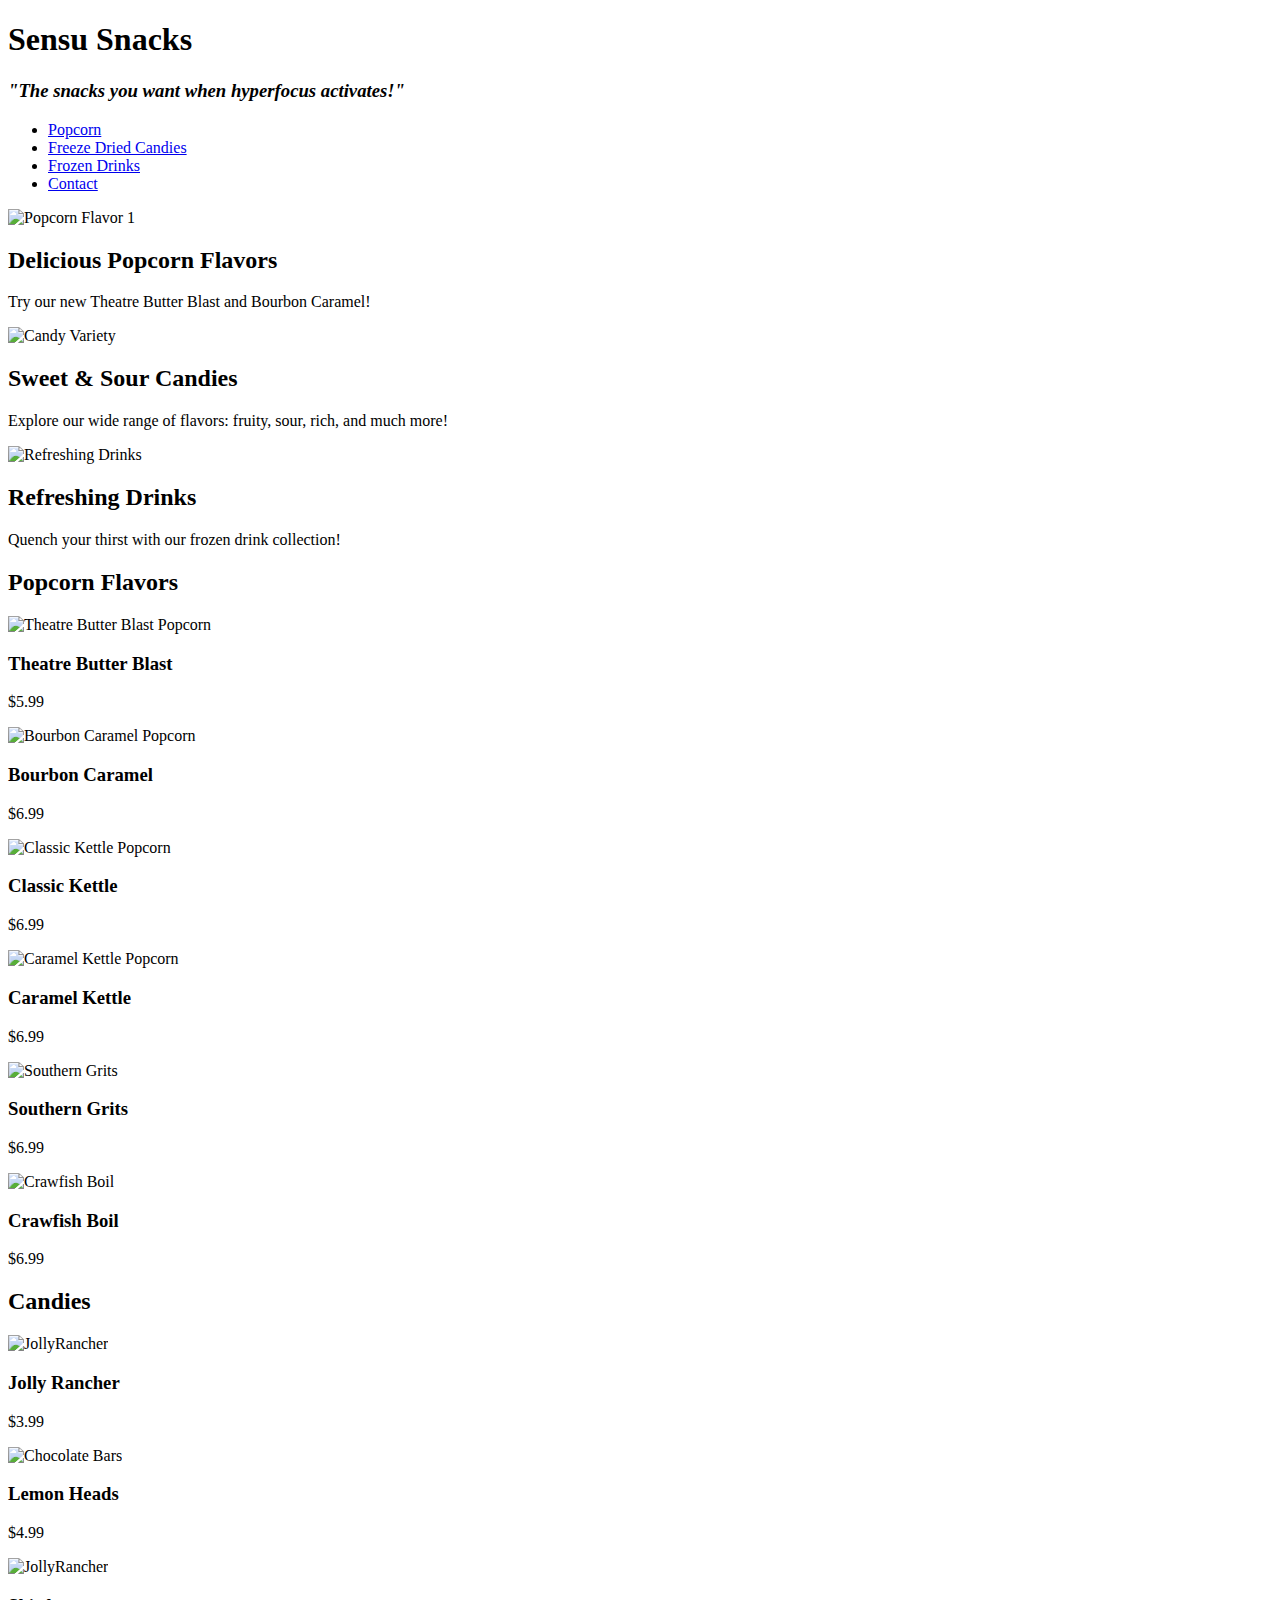
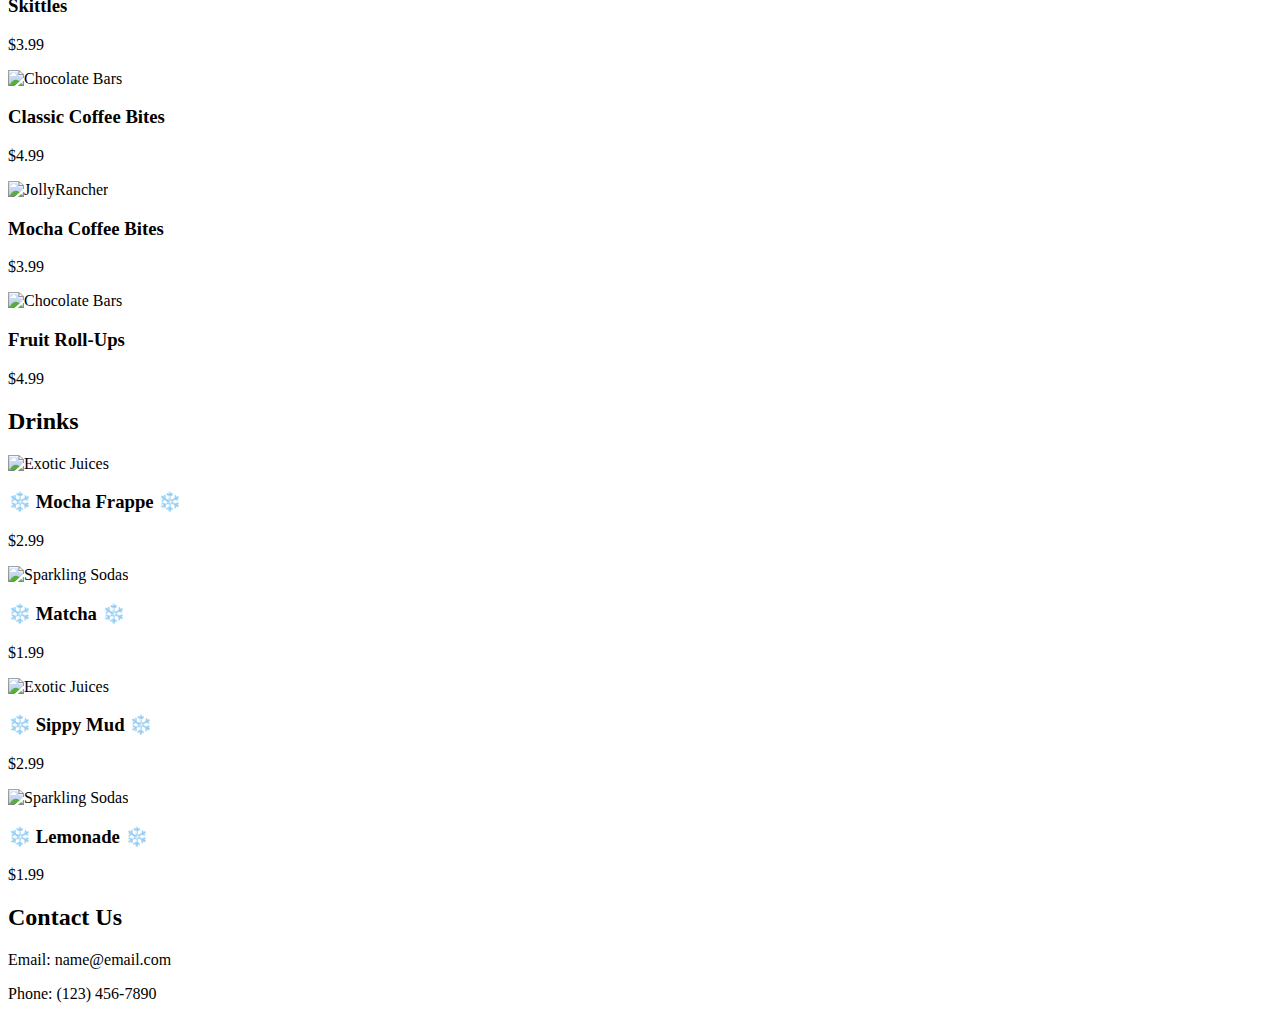
==== index.html @ 56ec4193 "Initial Push" ====
<!DOCTYPE html>
<html lang="en">
<head>
    <meta charset="UTF-8">
    <meta name="viewport" content="width=device-width, initial-scale=1.0">
    <link rel="stylesheet" href="../MommaPoppin/Style.css">
    <script href="./script.js"></script>
    <link rel="preconnect" href="https://fonts.googleapis.com">
    <link rel="preconnect" href="https://fonts.gstatic.com" crossorigin>
    <link href="https://fonts.googleapis.com/css2?family=Russo+One&display=swap" rel="stylesheet">
    <title>Storefront Sensu Snacks</title>
    
</head>
<body class="background">
    <header>
        <h1 role="banner1">Sensu Snacks</h1>
        <h3><i>"The snacks you want when hyperfocus activates!"</i></h3>
        <nav>
            <ul>
                <li><a href="#popcorn">Popcorn</a></li>
                <li><a href="#candies">Freeze Dried Candies</a></li>
                <li><a href="#drinks">Frozen Drinks</a></li>
                <li><a href="#contact">Contact</a></li>
            </ul>
        </nav>
    </header>

    <main>
        <section class="banner">
            <div class="banner-slide active">
                <img src="../MommaPoppin/RainbowPopcorn_01.jpg" alt="Popcorn Flavor 1">
                <div class="banner-text">
                    <h2>Delicious Popcorn Flavors</h2>
                    <p>Try our new Theatre Butter Blast and Bourbon Caramel!</p>
                </div>
            </div>
            <div class="banner-slide">
                <img src="../MommaPoppin/FreezeDriedCandy_01.jpg" alt="Candy Variety">
                <div class="banner-text">
                    <h2>Sweet & Sour Candies</h2>
                    <p>Explore our wide range of flavors: fruity, sour, rich, and much more!</p>
                </div>
            </div>
            <div class="banner-slide">
                <img src="../MommaPoppin/Frappe01.jpg" alt="Refreshing Drinks">
                <div class="banner-text">
                    <h2>Refreshing Drinks</h2>
                    <p>Quench your thirst with our frozen drink collection!</p>
                </div>
            </div>
        </section>

        <section id="popcorn" class="category">
            <h2 class="box01">Popcorn Flavors</h2>
            <div class="product-grid">
                <div class="product-card">
                    <img src="../MommaPoppin/Placeholder_Popcorn.jpg" alt="Theatre Butter Blast Popcorn">
                    <h3>Theatre Butter Blast</h3>
                    <p>$5.99</p>
                </div>
                <div class="product-card">
                    <img src="../MommaPoppin/Placeholder_Popcorn.jpg" alt="Bourbon Caramel Popcorn">
                    <h3>Bourbon Caramel</h3>
                    <p>$6.99</p>
                </div>
                <div class="product-card">
                    <img src="../MommaPoppin/Placeholder_Popcorn.jpg" alt="Classic Kettle Popcorn">
                    <h3>Classic Kettle</h3>
                    <p>$6.99</p>
                </div>
                <div class="product-card">
                    <img src="../MommaPoppin/Placeholder_Popcorn.jpg" alt="Caramel Kettle Popcorn">
                    <h3>Caramel Kettle</h3>
                    <p>$6.99</p>
                </div>
                <div class="product-card">
                    <img src="../MommaPoppin/Placeholder_Popcorn.jpg" alt="Southern Grits">
                    <h3>Southern Grits</h3>
                    <p>$6.99</p>
                </div>
                <div class="product-card">
                    <img src="../MommaPoppin/Placeholder_Popcorn.jpg" alt="Crawfish Boil">
                    <h3>Crawfish Boil</h3>
                    <p>$6.99</p>
                </div>
            </div>
        </section>

        <section id="candies" class="category">
            <h2>Candies</h2>
            <div class="product-grid">
                <div class="product-card">
                    <img src="../MommaPoppin/Placeholder_Candy.png" alt="JollyRancher">
                    <h3>Jolly Rancher</h3>
                    <p>$3.99</p>
                </div>
                <div class="product-card">
                    <img src="../MommaPoppin/Placeholder_Candy.png" alt="Chocolate Bars">
                    <h3>Lemon Heads</h3>
                    <p>$4.99</p>
                </div>
                <div class="product-card">
                    <img src="../MommaPoppin/Placeholder_Candy.png" alt="JollyRancher">
                    <h3>Skittles</h3>
                    <p>$3.99</p>
                </div>
                <div class="product-card">
                    <img src="../MommaPoppin/Placeholder_Candy.png" alt="Chocolate Bars">
                    <h3>Classic Coffee Bites</h3>
                    <p>$4.99</p>
                </div>
                <div class="product-card">
                    <img src="../MommaPoppin/Placeholder_Candy.png" alt="JollyRancher">
                    <h3>Mocha Coffee Bites</h3>
                    <p>$3.99</p>
                </div>
                <div class="product-card">
                    <img src="../MommaPoppin/Placeholder_Candy.png" alt="Chocolate Bars">
                    <h3>Fruit Roll-Ups</h3>
                    <p>$4.99</p>
                </div>
            </div>
        </section>

        <section id="drinks" class="category">
            <h2>Drinks</h2>
            <div class="product-grid">
                <div class="product-card">
                    <img src="../MommaPoppin/Placeholder_Cup.jpg" alt="Exotic Juices">
                    <h3>❄️ Mocha Frappe ❄️</h3>
                    <p>$2.99</p>
                </div>
                <div class="product-card">
                    <img src="../MommaPoppin/Placeholder_Cup.jpg" alt="Sparkling Sodas">
                    <h3>❄️ Matcha ❄️</h3>
                    <p>$1.99</p>
                </div>
                <div class="product-card">
                    <img src="../MommaPoppin/Placeholder_Cup.jpg" alt="Exotic Juices">
                    <h3>❄️ Sippy Mud ❄️</h3>
                    <p>$2.99</p>
                </div>
                <div class="product-card">
                    <img src="../MommaPoppin/Placeholder_Cup.jpg" alt="Sparkling Sodas">
                    <h3>❄️ Lemonade ❄️</h3>
                    <p>$1.99</p>
                </div>
            </div>
        </section>
    </main>

    <footer id="contact">
        <h2>Contact Us</h2>
        <p>Email: name@email.com</p>
        <p>Phone: (123) 456-7890</p>
    </footer>

    <script src="script.js"></script>
</body>
</html>
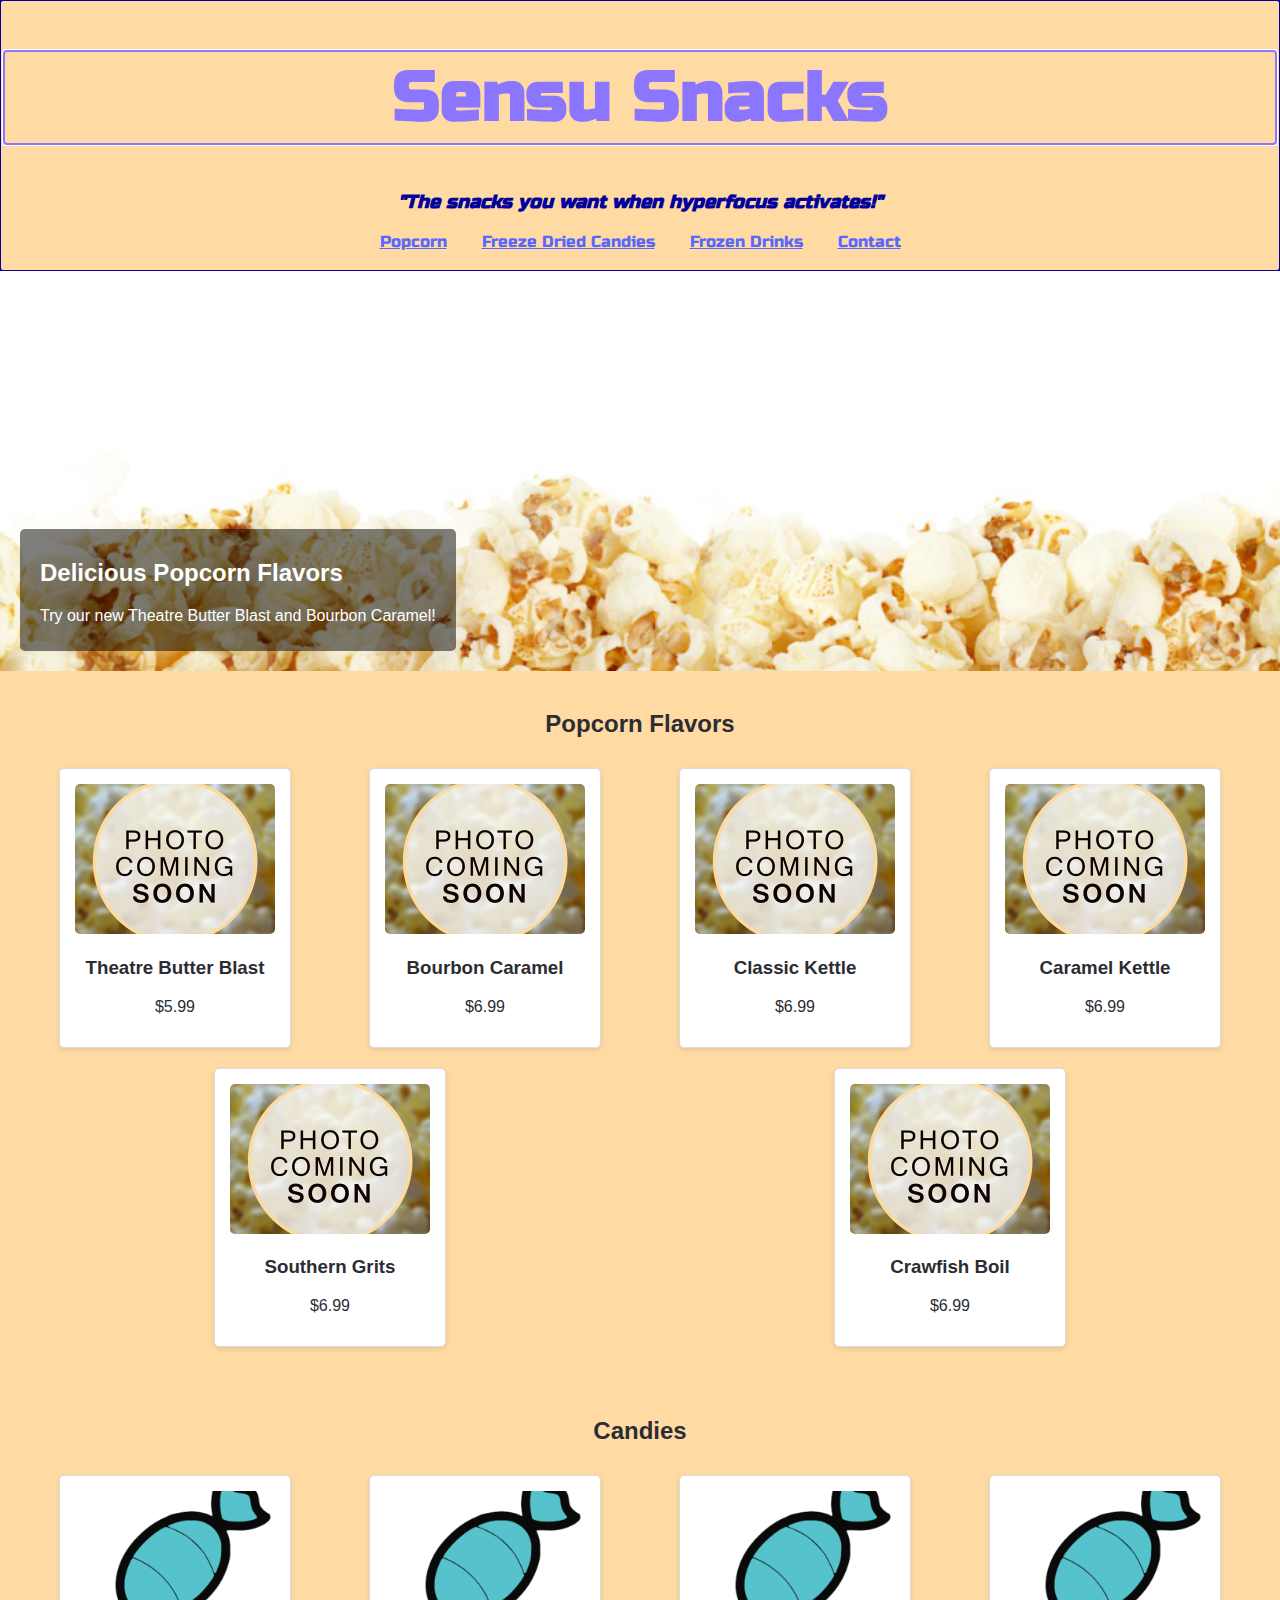
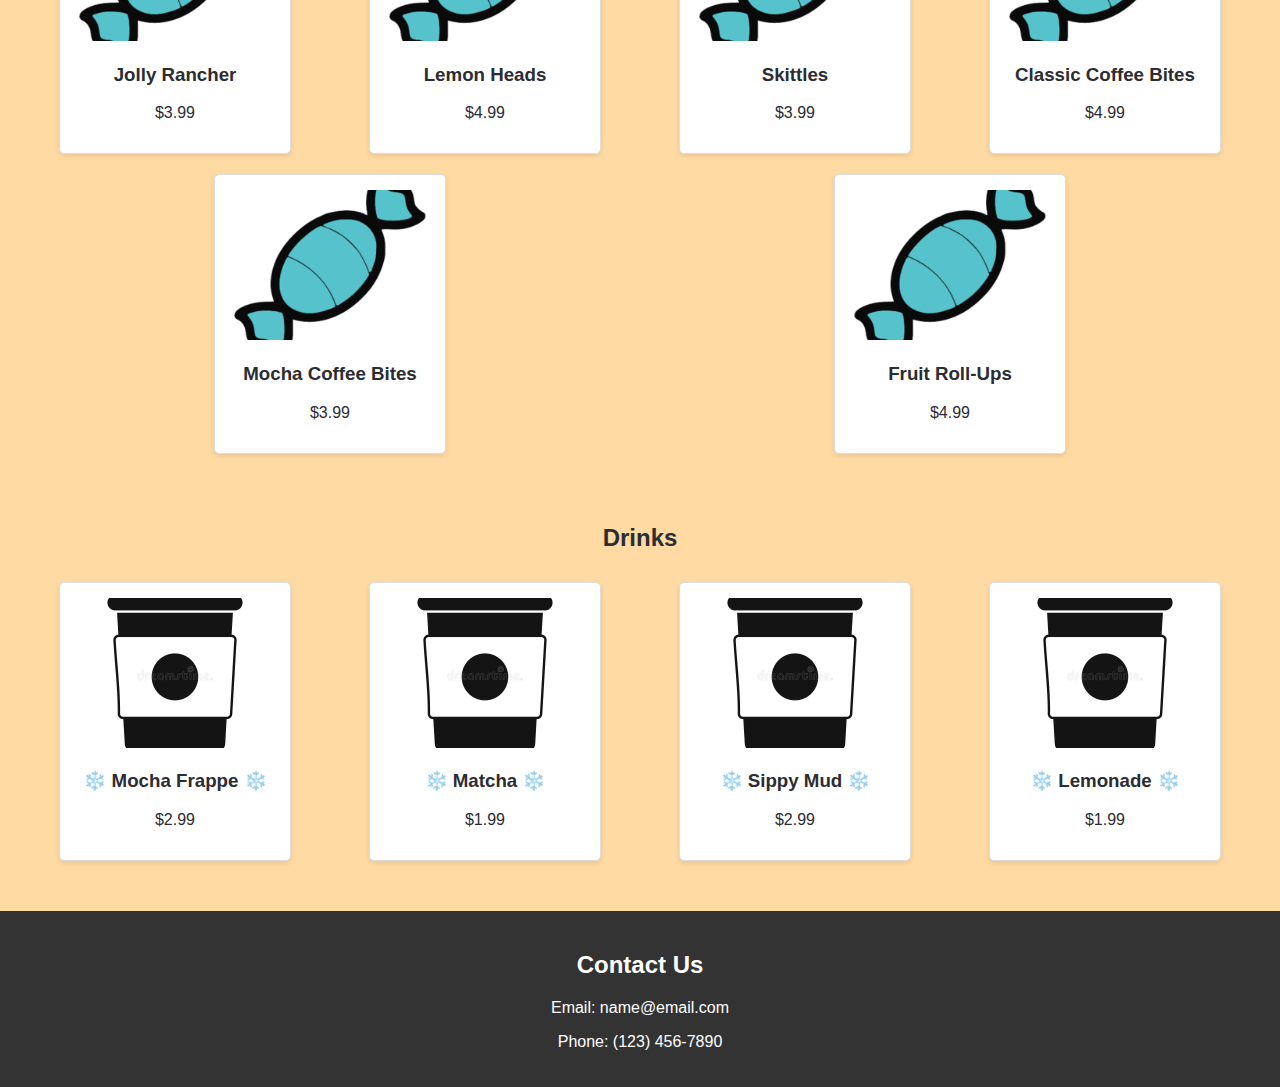
==== commit 530f237d: "Level 1" ====
--- a/index.html
+++ b/index.html
@@ -3,7 +3,7 @@
 <head>
     <meta charset="UTF-8">
     <meta name="viewport" content="width=device-width, initial-scale=1.0">
-    <link rel="stylesheet" href="../MommaPoppin/Style.css">
+    <link rel="stylesheet" href="./style.css">
     <script href="./script.js"></script>
     <link rel="preconnect" href="https://fonts.googleapis.com">
     <link rel="preconnect" href="https://fonts.gstatic.com" crossorigin>
@@ -28,21 +28,21 @@
     <main>
         <section class="banner">
             <div class="banner-slide active">
-                <img src="../MommaPoppin/RainbowPopcorn_01.jpg" alt="Popcorn Flavor 1">
+                <img src="./PopcornBanner_01.png" alt="Popcorn Flavor 1">
                 <div class="banner-text">
                     <h2>Delicious Popcorn Flavors</h2>
                     <p>Try our new Theatre Butter Blast and Bourbon Caramel!</p>
                 </div>
             </div>
             <div class="banner-slide">
-                <img src="../MommaPoppin/FreezeDriedCandy_01.jpg" alt="Candy Variety">
+                <img src="./FreezeDriedCandy_01.jpg" alt="Candy Variety">
                 <div class="banner-text">
                     <h2>Sweet & Sour Candies</h2>
                     <p>Explore our wide range of flavors: fruity, sour, rich, and much more!</p>
                 </div>
             </div>
             <div class="banner-slide">
-                <img src="../MommaPoppin/Frappe01.jpg" alt="Refreshing Drinks">
+                <img src="./Frappe01.jpg" alt="Refreshing Drinks">
                 <div class="banner-text">
                     <h2>Refreshing Drinks</h2>
                     <p>Quench your thirst with our frozen drink collection!</p>
@@ -54,32 +54,32 @@
             <h2 class="box01">Popcorn Flavors</h2>
             <div class="product-grid">
                 <div class="product-card">
-                    <img src="../MommaPoppin/Placeholder_Popcorn.jpg" alt="Theatre Butter Blast Popcorn">
+                    <img src="./Placeholder_Popcorn.jpg" alt="Theatre Butter Blast Popcorn">
                     <h3>Theatre Butter Blast</h3>
                     <p>$5.99</p>
                 </div>
                 <div class="product-card">
-                    <img src="../MommaPoppin/Placeholder_Popcorn.jpg" alt="Bourbon Caramel Popcorn">
+                    <img src="./Placeholder_Popcorn.jpg" alt="Bourbon Caramel Popcorn">
                     <h3>Bourbon Caramel</h3>
                     <p>$6.99</p>
                 </div>
                 <div class="product-card">
-                    <img src="../MommaPoppin/Placeholder_Popcorn.jpg" alt="Classic Kettle Popcorn">
+                    <img src="./Placeholder_Popcorn.jpg" alt="Classic Kettle Popcorn">
                     <h3>Classic Kettle</h3>
                     <p>$6.99</p>
                 </div>
                 <div class="product-card">
-                    <img src="../MommaPoppin/Placeholder_Popcorn.jpg" alt="Caramel Kettle Popcorn">
+                    <img src="./Placeholder_Popcorn.jpg" alt="Caramel Kettle Popcorn">
                     <h3>Caramel Kettle</h3>
                     <p>$6.99</p>
                 </div>
                 <div class="product-card">
-                    <img src="../MommaPoppin/Placeholder_Popcorn.jpg" alt="Southern Grits">
+                    <img src="./Placeholder_Popcorn.jpg" alt="Southern Grits">
                     <h3>Southern Grits</h3>
                     <p>$6.99</p>
                 </div>
                 <div class="product-card">
-                    <img src="../MommaPoppin/Placeholder_Popcorn.jpg" alt="Crawfish Boil">
+                    <img src="./Placeholder_Popcorn.jpg" alt="Crawfish Boil">
                     <h3>Crawfish Boil</h3>
                     <p>$6.99</p>
                 </div>
@@ -90,32 +90,32 @@
             <h2>Candies</h2>
             <div class="product-grid">
                 <div class="product-card">
-                    <img src="../MommaPoppin/Placeholder_Candy.png" alt="JollyRancher">
+                    <img src="./Placeholder_Candy.png" alt="JollyRancher">
                     <h3>Jolly Rancher</h3>
                     <p>$3.99</p>
                 </div>
                 <div class="product-card">
-                    <img src="../MommaPoppin/Placeholder_Candy.png" alt="Chocolate Bars">
+                    <img src="./Placeholder_Candy.png" alt="Chocolate Bars">
                     <h3>Lemon Heads</h3>
                     <p>$4.99</p>
                 </div>
                 <div class="product-card">
-                    <img src="../MommaPoppin/Placeholder_Candy.png" alt="JollyRancher">
+                    <img src="./Placeholder_Candy.png" alt="JollyRancher">
                     <h3>Skittles</h3>
                     <p>$3.99</p>
                 </div>
                 <div class="product-card">
-                    <img src="../MommaPoppin/Placeholder_Candy.png" alt="Chocolate Bars">
+                    <img src="./Placeholder_Candy.png" alt="Chocolate Bars">
                     <h3>Classic Coffee Bites</h3>
                     <p>$4.99</p>
                 </div>
                 <div class="product-card">
-                    <img src="../MommaPoppin/Placeholder_Candy.png" alt="JollyRancher">
+                    <img src="./Placeholder_Candy.png" alt="JollyRancher">
                     <h3>Mocha Coffee Bites</h3>
                     <p>$3.99</p>
                 </div>
                 <div class="product-card">
-                    <img src="../MommaPoppin/Placeholder_Candy.png" alt="Chocolate Bars">
+                    <img src="./Placeholder_Candy.png" alt="Chocolate Bars">
                     <h3>Fruit Roll-Ups</h3>
                     <p>$4.99</p>
                 </div>
@@ -126,22 +126,22 @@
             <h2>Drinks</h2>
             <div class="product-grid">
                 <div class="product-card">
-                    <img src="../MommaPoppin/Placeholder_Cup.jpg" alt="Exotic Juices">
+                    <img src="./Placeholder_Cup.jpg" alt="Exotic Juices">
                     <h3>❄️ Mocha Frappe ❄️</h3>
                     <p>$2.99</p>
                 </div>
                 <div class="product-card">
-                    <img src="../MommaPoppin/Placeholder_Cup.jpg" alt="Sparkling Sodas">
+                    <img src="./Placeholder_Cup.jpg" alt="Sparkling Sodas">
                     <h3>❄️ Matcha ❄️</h3>
                     <p>$1.99</p>
                 </div>
                 <div class="product-card">
-                    <img src="../MommaPoppin/Placeholder_Cup.jpg" alt="Exotic Juices">
+                    <img src="./Placeholder_Cup.jpg" alt="Exotic Juices">
                     <h3>❄️ Sippy Mud ❄️</h3>
                     <p>$2.99</p>
                 </div>
                 <div class="product-card">
-                    <img src="../MommaPoppin/Placeholder_Cup.jpg" alt="Sparkling Sodas">
+                    <img src="./Placeholder_Cup.jpg" alt="Sparkling Sodas">
                     <h3>❄️ Lemonade ❄️</h3>
                     <p>$1.99</p>
                 </div>
@@ -155,6 +155,5 @@
         <p>Phone: (123) 456-7890</p>
     </footer>
 
-    <script src="script.js"></script>
 </body>
 </html>--- a/style.css
+++ b/style.css
@@ -0,0 +1,134 @@
+/* Background Image */
+.background {
+    background-color: linear-gradient(90deg,rgb(242,201,76) 0%,rgb(242,153,74) 100%);
+    background: cover;
+    padding: 0;
+
+}
+
+/* Fonts */
+
+/* General Styles */
+body {
+    font-family: Arial, sans-serif;
+    margin: 0;
+    padding: 0;
+    background-color: #ffb74b83;
+    color: #2c2c33;
+}
+
+header {
+    color: rgb(3, 1, 156); outline-color: rgb(0, 0, 0);
+    
+    padding: 4px;
+    text-align: center;
+    border: 5px;
+    font-family: "Russo One", serif; outline: auto;
+}
+
+h1  {
+    color: rgb(139, 119, 255);
+    font-size: 70px;
+    outline-style: solid;
+    outline-width: 5px;
+    padding: 4px;
+    text-align: center; opacity: 100%;
+    font-family: "Russo One", serif; outline: auto;
+}
+
+nav ul {
+    list-style: none;
+    padding: 0;
+}
+
+nav ul li {
+    display: inline;
+    margin: 0 15px;
+}
+
+nav ul li a {
+    color: rgb(87, 104, 255);
+    text-decoration: underline;
+    font-weight: lighter;
+}
+
+/* Banner Styles */
+.banner {
+    position: relative;
+    width: 100%;
+    height: 400px;
+    overflow: hidden;
+}
+
+.banner-slide {
+    position: absolute;
+    width: 100%;
+    height: 100%;
+    opacity: 0;
+    transition: opacity 1s ease-in-out;
+}
+
+.banner-slide.active {
+    opacity: 1;
+}
+
+.banner-slide img {
+    width: 100%;
+    height: 100%;
+    object-fit: cover;
+}
+
+.banner-text {
+    position: absolute;
+    bottom: 20px;
+    left: 20px;
+    background-color: rgba(0, 0, 0, 0.5);
+    color: white;
+    padding: 10px 20px;
+    border-radius: 5px;
+}
+
+/* Category Styles */
+
+.box {
+    color: linear-gradient(blue, pink, red);
+    position: relative;
+}
+
+.category {
+    padding: 20px;
+    text-align: center;
+}
+
+.product-grid {
+    display: flex;
+    justify-content: space-around;
+    flex-wrap: wrap;
+}
+
+.product-card {
+    background-color: white;
+    border: 1px solid #ddd;
+    border-radius: 5px;
+    padding: 15px;
+    width: 200px;
+    margin: 10px;
+    text-align: center;
+    box-shadow: 0 2px 5px rgba(0, 0, 0, 0.1);
+}
+
+.product-card img {
+    width: 100%;
+    height: 150px;
+    object-fit: cover;
+    border-radius: 5px;
+}
+
+/* Footer Styles */
+footer {
+    background-color: #333;
+    color: white;
+    text-align: center;
+    padding: 20px;
+    margin-top: 20px;
+}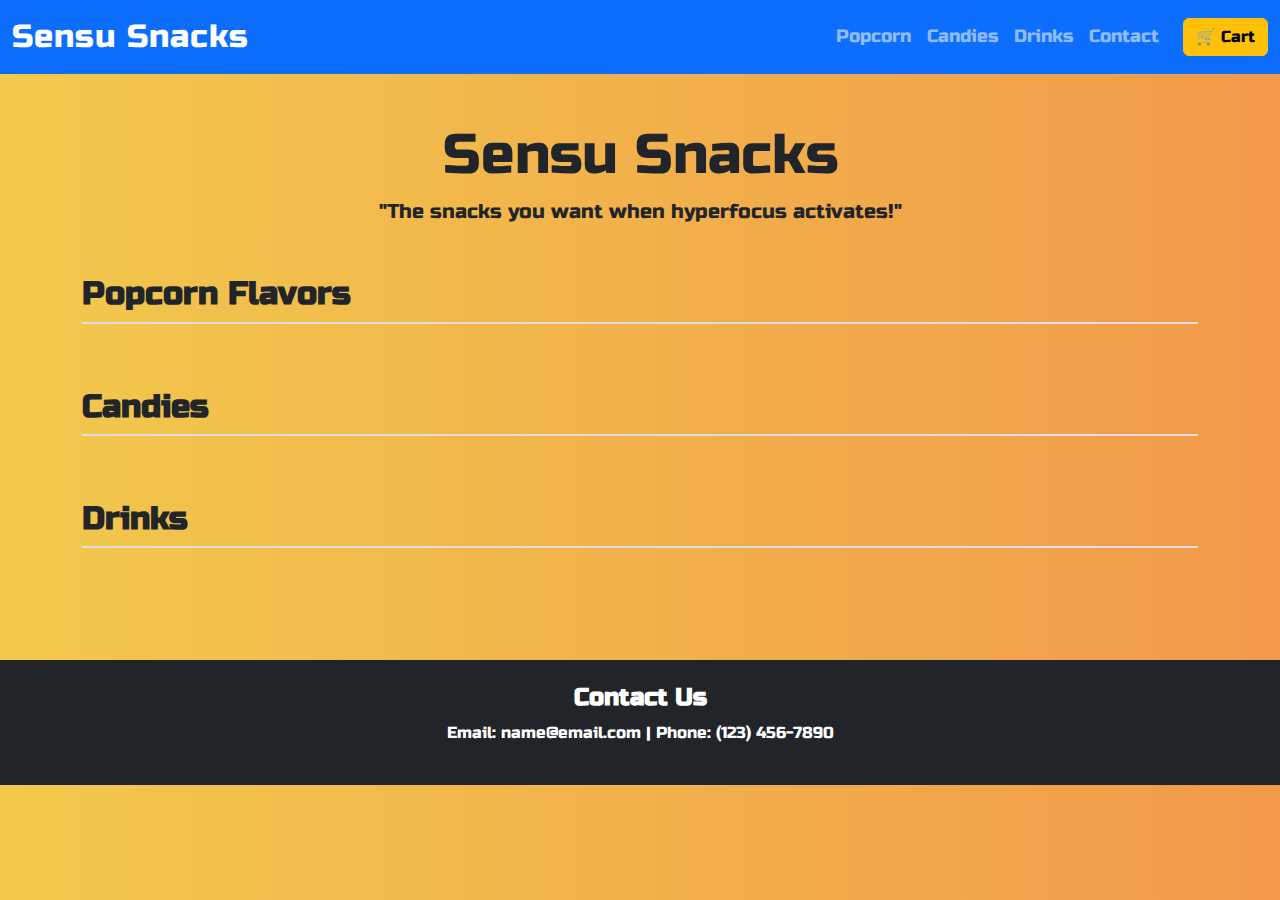
==== commit 6af133fa: "Level 2.0" ====
--- a/index.html
+++ b/index.html
@@ -1,159 +1,71 @@
 <!DOCTYPE html>
 <html lang="en">
 <head>
-    <meta charset="UTF-8">
-    <meta name="viewport" content="width=device-width, initial-scale=1.0">
-    <link rel="stylesheet" href="./style.css">
-    <script href="./script.js"></script>
-    <link rel="preconnect" href="https://fonts.googleapis.com">
-    <link rel="preconnect" href="https://fonts.gstatic.com" crossorigin>
-    <link href="https://fonts.googleapis.com/css2?family=Russo+One&display=swap" rel="stylesheet">
-    <title>Storefront Sensu Snacks</title>
-    
+  <meta charset="UTF-8" />
+  <meta name="viewport" content="width=device-width, initial-scale=1.0" />
+  <title>Sensu Snacks</title>
+  <link rel="stylesheet" href="./bootstrap.css"/>
+  <link rel="stylesheet" href="https://fonts.googleapis.com/css2?family=Russo+One&display=swap" />
+  <link rel="stylesheet" href="style.css" />
 </head>
-<body class="background">
-    <header>
-        <h1 role="banner1">Sensu Snacks</h1>
-        <h3><i>"The snacks you want when hyperfocus activates!"</i></h3>
-        <nav>
-            <ul>
-                <li><a href="#popcorn">Popcorn</a></li>
-                <li><a href="#candies">Freeze Dried Candies</a></li>
-                <li><a href="#drinks">Frozen Drinks</a></li>
-                <li><a href="#contact">Contact</a></li>
-            </ul>
-        </nav>
-    </header>
+<body class="bg-light">
+  <nav class="navbar navbar-expand-lg navbar-dark bg-primary">
+    <div class="container-fluid">
+      <a class="navbar-brand" href="#">Sensu Snacks</a>
+      <button class="navbar-toggler" type="button" data-bs-toggle="collapse" data-bs-target="#navbarNav">
+        <span class="navbar-toggler-icon"></span>
+      </button>
+      <div class="collapse navbar-collapse" id="navbarNav">
+        <ul class="navbar-nav ms-auto">
+          <li class="nav-item"><a class="nav-link" href="#popcorn">Popcorn</a></li>
+          <li class="nav-item"><a class="nav-link" href="#candies">Candies</a></li>
+          <li class="nav-item"><a class="nav-link" href="#drinks">Drinks</a></li>
+          <li class="nav-item"><a class="nav-link" href="#contact">Contact</a></li>
+        </ul>
+      </div>
+      <button class="btn btn-warning ms-3" id="toggleCart">🛒 Cart</button>
+    </div>
+  </nav>
 
-    <main>
-        <section class="banner">
-            <div class="banner-slide active">
-                <img src="./PopcornBanner_01.png" alt="Popcorn Flavor 1">
-                <div class="banner-text">
-                    <h2>Delicious Popcorn Flavors</h2>
-                    <p>Try our new Theatre Butter Blast and Bourbon Caramel!</p>
-                </div>
-            </div>
-            <div class="banner-slide">
-                <img src="./FreezeDriedCandy_01.jpg" alt="Candy Variety">
-                <div class="banner-text">
-                    <h2>Sweet & Sour Candies</h2>
-                    <p>Explore our wide range of flavors: fruity, sour, rich, and much more!</p>
-                </div>
-            </div>
-            <div class="banner-slide">
-                <img src="./Frappe01.jpg" alt="Refreshing Drinks">
-                <div class="banner-text">
-                    <h2>Refreshing Drinks</h2>
-                    <p>Quench your thirst with our frozen drink collection!</p>
-                </div>
-            </div>
-        </section>
+  <div class="offcanvas offcanvas-end" tabindex="-1" id="cartSidebar">
+    <div class="offcanvas-header">
+      <h5 class="offcanvas-title">Your Cart</h5>
+      <button type="button" class="btn-close" data-bs-dismiss="offcanvas"></button>
+    </div>
+    <div class="offcanvas-body">
+      <ul class="list-group" id="cartItems"></ul>
+      <hr />
+      <h5>Total: $<span id="cartTotal">0.00</span></h5>
+    </div>
+  </div>
 
-        <section id="popcorn" class="category">
-            <h2 class="box01">Popcorn Flavors</h2>
-            <div class="product-grid">
-                <div class="product-card">
-                    <img src="./Placeholder_Popcorn.jpg" alt="Theatre Butter Blast Popcorn">
-                    <h3>Theatre Butter Blast</h3>
-                    <p>$5.99</p>
-                </div>
-                <div class="product-card">
-                    <img src="./Placeholder_Popcorn.jpg" alt="Bourbon Caramel Popcorn">
-                    <h3>Bourbon Caramel</h3>
-                    <p>$6.99</p>
-                </div>
-                <div class="product-card">
-                    <img src="./Placeholder_Popcorn.jpg" alt="Classic Kettle Popcorn">
-                    <h3>Classic Kettle</h3>
-                    <p>$6.99</p>
-                </div>
-                <div class="product-card">
-                    <img src="./Placeholder_Popcorn.jpg" alt="Caramel Kettle Popcorn">
-                    <h3>Caramel Kettle</h3>
-                    <p>$6.99</p>
-                </div>
-                <div class="product-card">
-                    <img src="./Placeholder_Popcorn.jpg" alt="Southern Grits">
-                    <h3>Southern Grits</h3>
-                    <p>$6.99</p>
-                </div>
-                <div class="product-card">
-                    <img src="./Placeholder_Popcorn.jpg" alt="Crawfish Boil">
-                    <h3>Crawfish Boil</h3>
-                    <p>$6.99</p>
-                </div>
-            </div>
-        </section>
+  <main class="container py-5">
+    <section class="text-center mb-5">
+      <h1 class="display-4" style="font-family: 'Russo One', sans-serif;">Sensu Snacks</h1>
+      <p class="lead">"The snacks you want when hyperfocus activates!"</p>
+    </section>
 
-        <section id="candies" class="category">
-            <h2>Candies</h2>
-            <div class="product-grid">
-                <div class="product-card">
-                    <img src="./Placeholder_Candy.png" alt="JollyRancher">
-                    <h3>Jolly Rancher</h3>
-                    <p>$3.99</p>
-                </div>
-                <div class="product-card">
-                    <img src="./Placeholder_Candy.png" alt="Chocolate Bars">
-                    <h3>Lemon Heads</h3>
-                    <p>$4.99</p>
-                </div>
-                <div class="product-card">
-                    <img src="./Placeholder_Candy.png" alt="JollyRancher">
-                    <h3>Skittles</h3>
-                    <p>$3.99</p>
-                </div>
-                <div class="product-card">
-                    <img src="./Placeholder_Candy.png" alt="Chocolate Bars">
-                    <h3>Classic Coffee Bites</h3>
-                    <p>$4.99</p>
-                </div>
-                <div class="product-card">
-                    <img src="./Placeholder_Candy.png" alt="JollyRancher">
-                    <h3>Mocha Coffee Bites</h3>
-                    <p>$3.99</p>
-                </div>
-                <div class="product-card">
-                    <img src="./Placeholder_Candy.png" alt="Chocolate Bars">
-                    <h3>Fruit Roll-Ups</h3>
-                    <p>$4.99</p>
-                </div>
-            </div>
-        </section>
+    <section id="popcorn" class="mb-5">
+      <h2>Popcorn Flavors</h2>
+      <div class="row" id="popcornProducts"></div>
+    </section>
+    <section id="candies" class="mb-5">
+      <h2>Candies</h2>
+      <div class="row" id="candiesProducts"></div>
+    </section>
+    <section id="drinks" class="mb-5">
+      <h2>Drinks</h2>
+      <div class="row" id="drinksProducts"></div>
+    </section>
+  </main>
 
-        <section id="drinks" class="category">
-            <h2>Drinks</h2>
-            <div class="product-grid">
-                <div class="product-card">
-                    <img src="./Placeholder_Cup.jpg" alt="Exotic Juices">
-                    <h3>❄️ Mocha Frappe ❄️</h3>
-                    <p>$2.99</p>
-                </div>
-                <div class="product-card">
-                    <img src="./Placeholder_Cup.jpg" alt="Sparkling Sodas">
-                    <h3>❄️ Matcha ❄️</h3>
-                    <p>$1.99</p>
-                </div>
-                <div class="product-card">
-                    <img src="./Placeholder_Cup.jpg" alt="Exotic Juices">
-                    <h3>❄️ Sippy Mud ❄️</h3>
-                    <p>$2.99</p>
-                </div>
-                <div class="product-card">
-                    <img src="./Placeholder_Cup.jpg" alt="Sparkling Sodas">
-                    <h3>❄️ Lemonade ❄️</h3>
-                    <p>$1.99</p>
-                </div>
-            </div>
-        </section>
-    </main>
+  <footer id="contact" class="bg-dark text-white text-center py-4">
+    <h4>Contact Us</h4>
+    <p>Email: name@email.com | Phone: (123) 456-7890</p>
+  </footer>
 
-    <footer id="contact">
-        <h2>Contact Us</h2>
-        <p>Email: name@email.com</p>
-        <p>Phone: (123) 456-7890</p>
-    </footer>
-
+  <script src="#"></script>
+  <script src="./script.js"></script>
+  <script src="./bootstrap.js"></script>
 </body>
-</html>+</html>
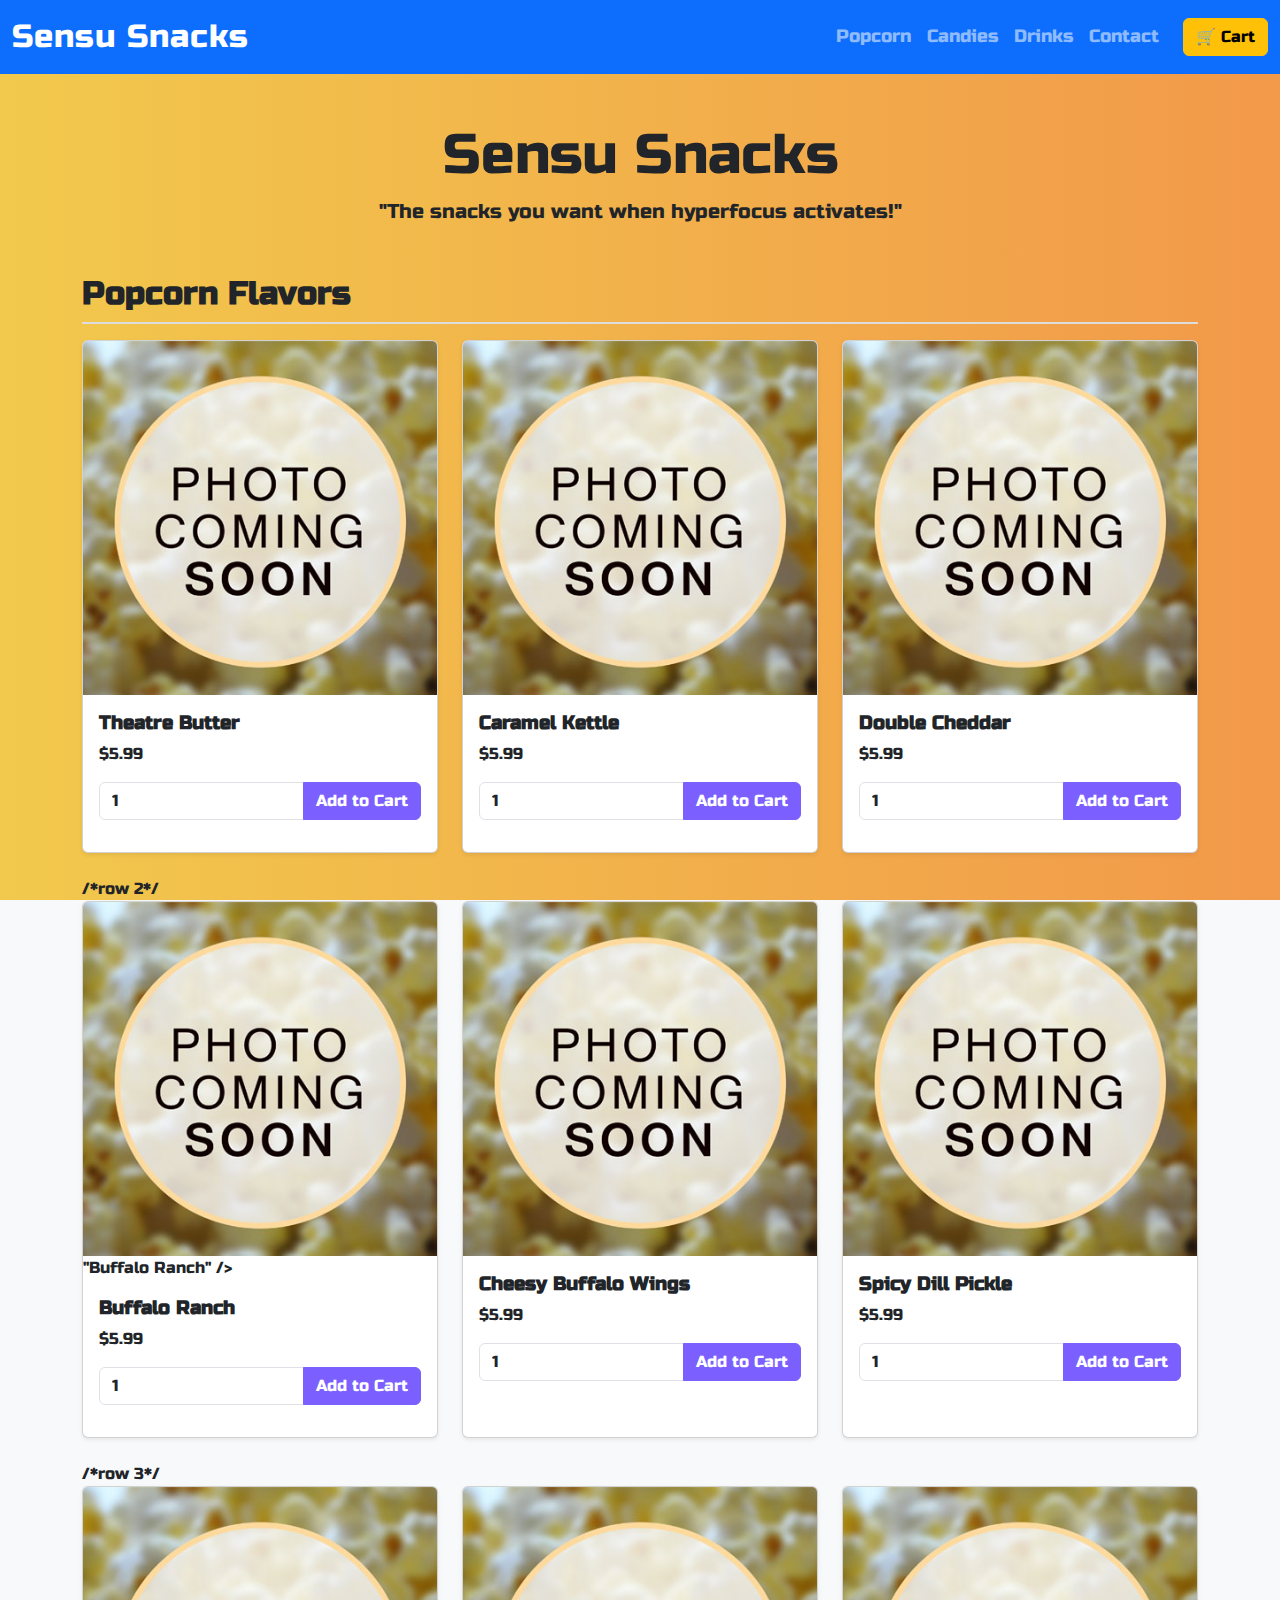
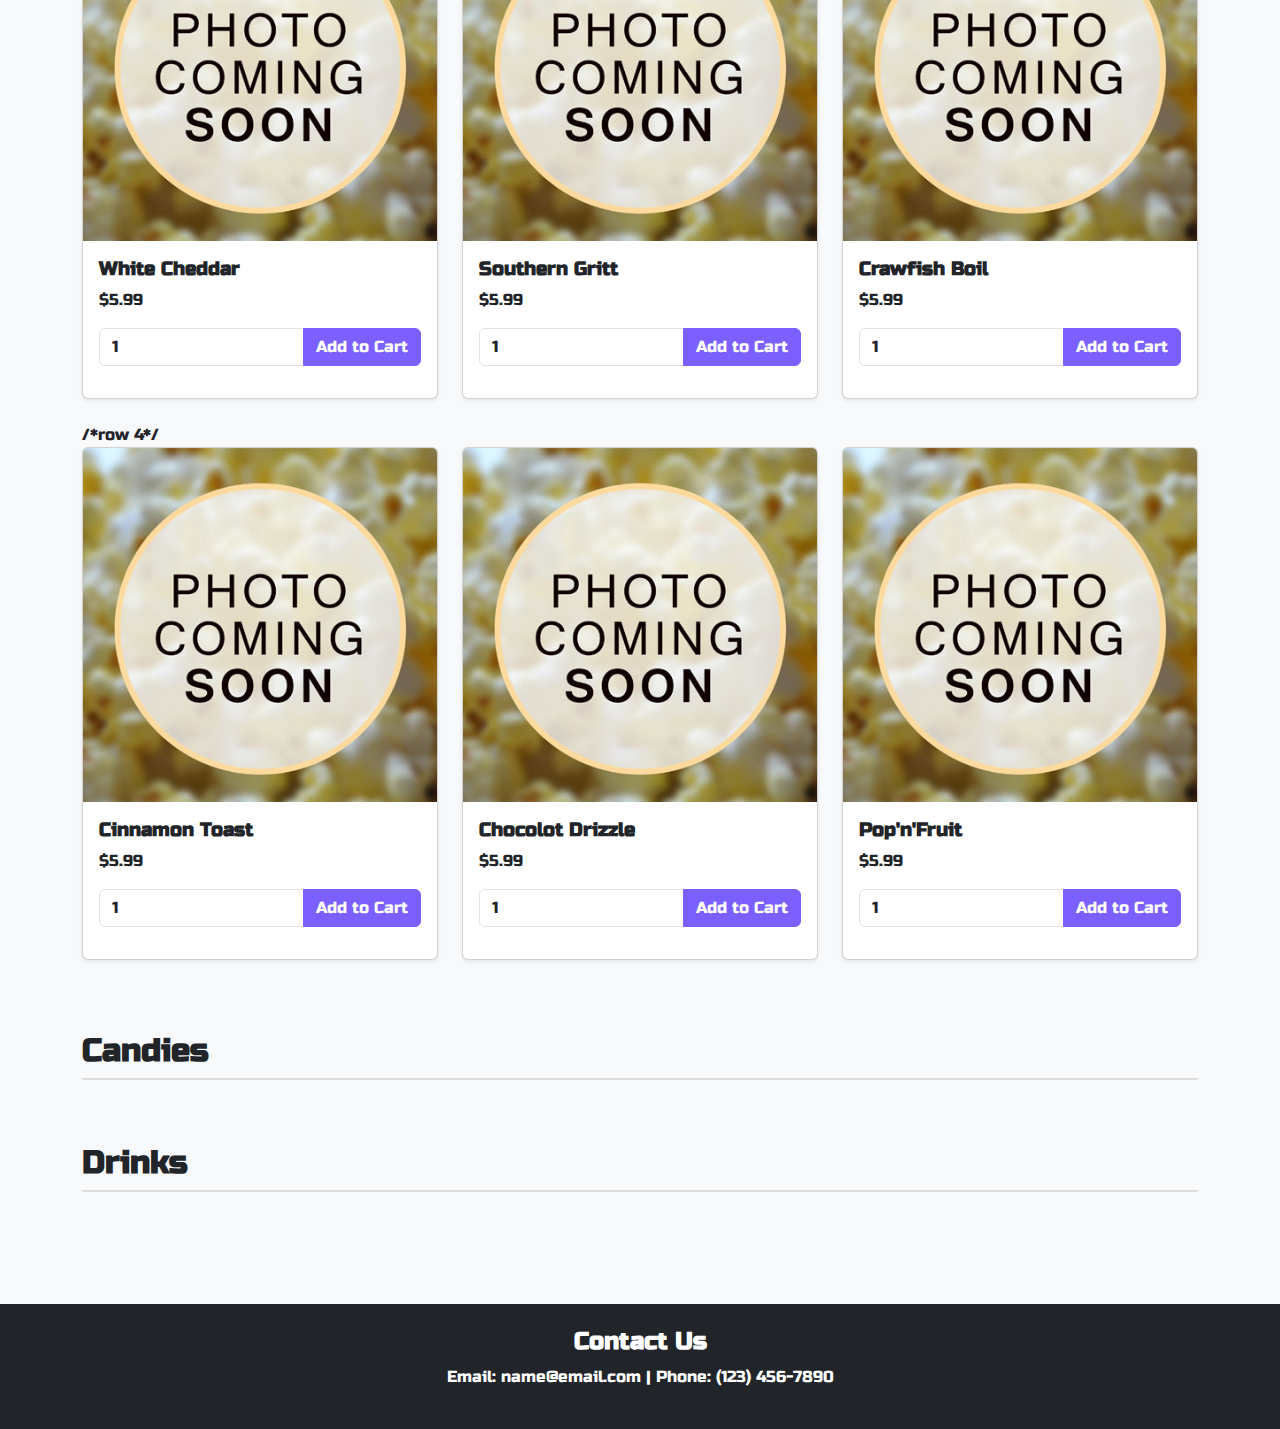
==== commit 2d923f97: "Level 03 Test" ====
--- a/index.html
+++ b/index.html
@@ -23,7 +23,7 @@
           <li class="nav-item"><a class="nav-link" href="#contact">Contact</a></li>
         </ul>
       </div>
-      <button class="btn btn-warning ms-3" id="toggleCart">🛒 Cart</button>
+      <button class="btn btn-warning ms-3" href="cart.html" id="toggleCart">🛒 Cart</button>
     </div>
   </nav>
 
@@ -47,7 +47,204 @@
 
     <section id="popcorn" class="mb-5">
       <h2>Popcorn Flavors</h2>
-      <div class="row" id="popcornProducts"></div>
+      <div class="row">
+        <div class="col-md-4 mb-4">
+          <div class="card h-100 shadow-sm">
+            <img src="./Placeholder_Popcorn.jpg" class="card-img-top" alt="Theatre Butter" />
+            <div class="card-body">
+              <h5 class="card-title">Theatre Butter</h5>
+              <p class="card-text">$5.99</p>
+              <div class="input-group mb-3">
+                <input type="number" class="form-control quantity-input" value="1" min="1">
+                <button class="btn btn-primary add-to-cart" data-name="Theatre Butter" data-price="5.99">
+                  Add to Cart
+                </button>
+              </div>
+            </div>
+          </div>
+        </div>
+        <div class="col-md-4 mb-4">
+          <div class="card h-100 shadow-sm">
+            <img src="./Placeholder_Popcorn.jpg" class="card-img-top" alt="Caramel Kettle" />
+            <div class="card-body">
+              <h5 class="card-title">Caramel Kettle</h5>
+              <p class="card-text">$5.99</p>
+              <div class="input-group mb-3">
+                <input type="number" class="form-control quantity-input" value="1" min="1">
+                <button class="btn btn-primary add-to-cart" data-name="Caramel Kettle" data-price="5.99">
+                  Add to Cart
+                </button>
+              </div>
+            </div>
+          </div>
+        </div>
+          <div class="col-md-4 mb-4">
+            <div class="card h-100 shadow-sm">
+              <img src="./Placeholder_Popcorn.jpg" class="card-img-top" alt="Double Cheddar" />
+              <div class="card-body">
+                <h5 class="card-title">Double Cheddar</h5>
+                <p class="card-text">$5.99</p>
+                <div class="input-group mb-3">
+                  <input type="number" class="form-control quantity-input" value="1" min="1">
+                  <button class="btn btn-primary add-to-cart" data-name="Double Cheddar" data-price="5.99">
+                    Add to Cart
+                  </button>
+                </div>
+              </div>
+            </div>
+          </div>
+        </div>
+/*row 2*/
+        <div class="row">
+          <div class="col-md-4 mb-4">
+            <div class="card h-100 shadow-sm">
+              <img src="./Placeholder_Popcorn.jpg" class="card-img-top" alt=>"Buffalo Ranch" />
+              <div class="card-body">
+                <h5 class="card-title">Buffalo Ranch</h5>
+                <p class="card-text">$5.99</p>
+                <div class="input-group mb-3">
+                  <input type="number" class="form-control quantity-input" value="1" min="1">
+                  <button class="btn btn-primary add-to-cart" data-name="Buffalo Ranch" data-price="5.99">
+                    Add to Cart
+                  </button>
+                </div>
+              </div>
+            </div>
+          </div>
+          <div class="col-md-4 mb-4">
+            <div class="card h-100 shadow-sm">
+              <img src="./Placeholder_Popcorn.jpg" class="card-img-top" alt="Cheesy Buffalo Wings" />
+              <div class="card-body">
+                <h5 class="card-title">Cheesy Buffalo Wings</h5>
+                <p class="card-text">$5.99</p>
+                <div class="input-group mb-3">
+                  <input type="number" class="form-control quantity-input" value="1" min="1">
+                  <button class="btn btn-primary add-to-cart" data-name="Cheesy Buffalo Wings" data-price="5.99">
+                    Add to Cart
+                  </button>
+                </div>
+              </div>
+            </div>
+          </div>
+            <div class="col-md-4 mb-4">
+              <div class="card h-100 shadow-sm">
+                <img src="./Placeholder_Popcorn.jpg" class="card-img-top" alt="Spicy Dill Pickle" />
+                <div class="card-body">
+                  <h5 class="card-title">Spicy Dill Pickle</h5>
+                  <p class="card-text">$5.99</p>
+                  <div class="input-group mb-3">
+                    <input type="number" class="form-control quantity-input" value="1" min="1">
+                    <button class="btn btn-primary add-to-cart" data-name="Spicy Dill Pickle" data-price="5.99">
+                      Add to Cart
+                    </button>
+                  </div>
+                </div>
+              </div>
+            </div>
+          </div>
+/*row 3*/
+        <div class="row">
+          <div class="col-md-4 mb-4">
+            <div class="card h-100 shadow-sm">
+              <img src="./Placeholder_Popcorn.jpg" class="card-img-top" alt="White Cheddar" />
+              <div class="card-body">
+                <h5 class="card-title">White Cheddar</h5>
+                <p class="card-text">$5.99</p>
+                <div class="input-group mb-3">
+                  <input type="number" class="form-control quantity-input" value="1" min="1">                    
+                  <button class="btn btn-primary add-to-cart" data-name="White Cheddar" data-price="5.99">
+                      Add to Cart
+                   </button>
+                 </div>
+               </div>
+             </div>
+           </div>
+           <div class="col-md-4 mb-4">
+             <div class="card h-100 shadow-sm">
+               <img src="./Placeholder_Popcorn.jpg" class="card-img-top" alt="Southern Gritt" />
+               <div class="card-body">
+                 <h5 class="card-title">Southern Gritt</h5>
+                 <p class="card-text">$5.99</p>
+                 <div class="input-group mb-3">
+                   <input type="number" class="form-control quantity-input" value="1" min="1">
+                   <button class="btn btn-primary add-to-cart" data-name="Southern Gritt" data-price="5.99">
+                     Add to Cart
+                  </button>
+                 </div>
+               </div>
+             </div>
+           </div>
+             <div class="col-md-4 mb-4">
+               <div class="card h-100 shadow-sm">
+                 <img src="./Placeholder_Popcorn.jpg" class="card-img-top" alt="Crawfish Boil" />
+                 <div class="card-body">
+                   <h5 class="card-title">Crawfish Boil</h5>
+                   <p class="card-text">$5.99</p>
+                   <div class="input-group mb-3">
+                     <input type="number" class="form-control quantity-input" value="1" min="1">
+                     <button class="btn btn-primary add-to-cart" data-name="Crawfish Boil" data-price="5.99">
+                       Add to Cart
+                     </button>
+                   </div>
+                 </div>
+               </div>
+             </div>
+           </div>
+/*row 4*/
+           <div class="row">
+             <div class="col-md-4 mb-4">
+               <div class="card h-100 shadow-sm">
+                 <img src="./Placeholder_Popcorn.jpg" class="card-img-top" alt="Cinnamon Toast" />
+                 <div class="card-body">
+                   <h5 class="card-title">Cinnamon Toast</h5>
+                   <p class="card-text">$5.99</p>
+                   <div class="input-group mb-3">
+                     <input type="number" class="form-control quantity-input" value="1" min="1">                    
+                     <button class="btn btn-primary add-to-cart" data-name="Cinnamon Toast" data-price="5.99">
+                         Add to Cart
+                      </button>
+                    </div>
+                  </div>
+                </div>
+              </div>
+              <div class="col-md-4 mb-4">
+                <div class="card h-100 shadow-sm">
+                  <img src="./Placeholder_Popcorn.jpg" class="card-img-top" alt="Chocolate Drizzle" />
+                  <div class="card-body">
+                    <h5 class="card-title">Chocolot Drizzle</h5>
+                    <p class="card-text">$5.99</p>
+                    <div class="input-group mb-3">
+                      <input type="number" class="form-control quantity-input" value="1" min="1">
+                      <button class="btn btn-primary add-to-cart" data-name="Chocolate Drizzle" data-price="5.99">
+                        Add to Cart
+                     </button>
+                    </div>
+                  </div>
+                </div>
+              </div>
+                <div class="col-md-4 mb-4">
+                  <div class="card h-100 shadow-sm">
+                    <img src="./Placeholder_Popcorn.jpg" class="card-img-top" alt="Pop'n'Fruit" />
+                    <div class="card-body">
+                      <h5 class="card-title">Pop'n'Fruit</h5>
+                      <p class="card-text">$5.99</p>
+                      <div class="input-group mb-3">
+                        <input type="number" class="form-control quantity-input" value="1" min="1">
+                        <button class="btn btn-primary add-to-cart" data-name="Pop'n'Fruit" data-price="5.99">
+                          Add to Cart
+                        </button>
+                      </div>
+                    </div>
+                  </div>
+                </div>
+              </div>
+    </section>
+           
+
+            
+
+
+      </div>
     </section>
     <section id="candies" class="mb-5">
       <h2>Candies</h2>
@@ -64,8 +261,8 @@
     <p>Email: name@email.com | Phone: (123) 456-7890</p>
   </footer>
 
+  <script src="./script.js"></script>
   <script src="#"></script>
-  <script src="./script.js"></script>
   <script src="./bootstrap.js"></script>
 </body>
 </html>
